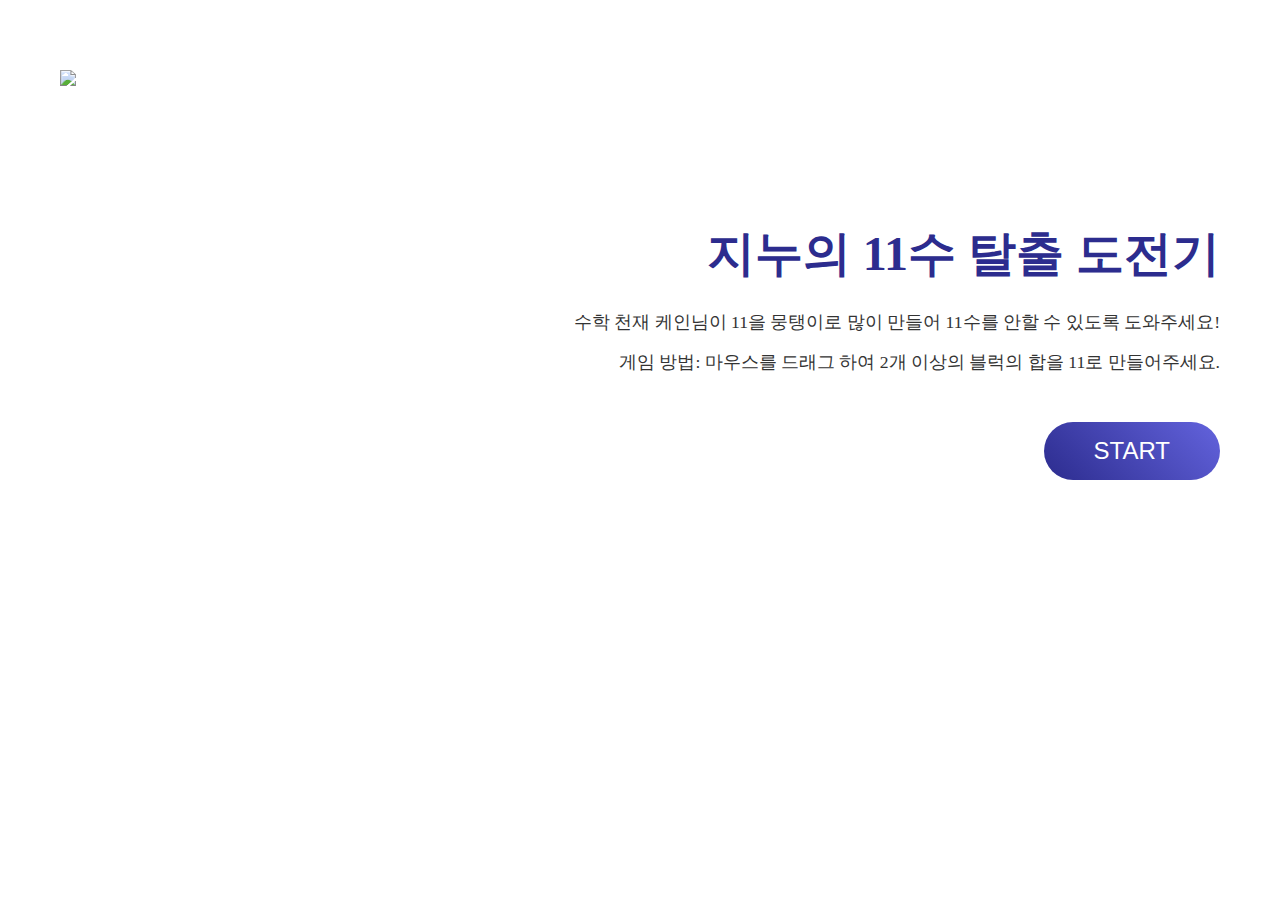
==== game_screen.html @ 7a7f0091 "style: 코드 컨벤션 규칙" ====
<!DOCTYPE html>
<html lang="en">
<head>
    <meta charset="UTF-8">
    <meta name="viewport" content="width=device-width, initial-scale=1.0">
    <link rel="stylesheet" href="./css/game.css">
    <link rel="stylesheet" href="./css/start.css">
    <title>ㅎㅇ</title>
</head>
<body oncontextmenu="return false" ondragstart="return false" onkeydown="return false">

    <!-- 스타팅 화면 -->
    <div class = "start-screen-container">
        <!-- 이미지 -->
        <div class="img-container">
            <img id="explain_img" src="./img/start.jpg">
        </div>
        <!-- 설명 -->
        <div class="text-container">
            <h1>지누의 11수 탈출 도전기</h1>
            <div id="explain1">수학 천재 케인님이 11을 뭉탱이로 많이 만들어 11수를 안할 수 있도록 도와주세요!</div>
            <div id="explain2">게임 방법: 마우스를 드래그 하여 2개 이상의 블럭의 합을 11로 만들어주세요.</div>
            <button id="startButton">start</button>
        </div>
    </div>

    <!-- 게임 화면 -->
    <div class="game-screen">
        <div class="timer-container">
            <div id="timerProgressBar" class="timer-progress-bar">
                <div id="timerProgressInner" class="timer-progress-inner"></div>
                <img id="progressImage" src="./img/m.jpg" class="progress-image">
            </div>
        </div>
        <div id="timer"></div>

        <canvas id="gameCanvas" width="1200" height="600"></canvas>
        <div id="score"></div>

        <footer>
            <div class="icon-links">
                소스코드: <a href="https://github.com/" target="_blank" rel="noopener noreferrer"><img src="./img/github_icon.svg"></a>
            </div>
        </footer>
    </div>

    <script type="module" src="script.js"></script>
</body>
</html>
---- css/game.css ----
body {
    display: flex;
    justify-content: center;
    align-items: center;
    margin: 0;
    -webkit-user-select: none !important; 
    -moz-user-select: -moz-none !important;
    -ms-user-select: none !important;
    user-select: none !important;
}

/* screen */
.game-screen {
    display: none;
}

/* score */

/* timer */
.timer-container {
    width: 100%;
    margin-bottom: 10px;
    display: flex;
    justify-content: center;
    pointer-events: none;
    overflow: hidden;
}
.timer-progress-bar {
    width: 90%;
    height: 20px;
    background-color: #f0f0f0;
    border-radius: 10px;
    margin-top: 5px;
    margin-bottom: 5px;
    position: relative;
}
.timer-progress-inner {
    height: 100%;
    width: 100%;
    background-color: #66cc33;
    transition: width 0.5s ease, background-color 0.5s ease;
    border-radius: 10px;
}
.progress-image {
    position: absolute;
    top: -10px;
    width: 60px; 
    height: 50px;
    transition: left 0.5s ease;
    z-index: 10; 
    pointer-events: none;
}

/* footer */
footer{
    padding-top: 10px;
}
.icon-links img { 
    width: 24px; 
    height: 24px; 
    transition: 0.2s; 
}
.icon-links img:hover { 
    transform: scale(1.1);
    fill: black;
}
---- css/start.css ----
@import url("https://cdn.jsdelivr.net/gh/orioncactus/pretendard@v1.3.9/dist/web/static/pretendard.min.css");

.start-screen-container {
  display: flex;
  align-items: flex-start;
  justify-content: space-between;

  margin: 20px;
  padding: 20px;

  width: 1200px;
  height: 500px;
  box-sizing: border-box;
  animation: fadeIn 2s;
}

.img-container {
  flex: 1;
  max-width: 50%;

  margin: 30px 0 0 0;
}

#explain_img {
  max-width: 100%;
  height: auto;
}

.text-container {
  flex: 1;
  max-width: 50%;

  display: flex;
  flex-direction: column;
  align-items: flex-end;

  margin: 150px 0 0 0;

  text-align: right;
  white-space: nowrap;
  font-family: 'pretendard';
}

.text-container h1 {
  font-size: 3rem;
  margin-bottom: 1rem;
  color: #2c2c8e;
}
  
#explain1, #explain2 {
  font-size: 1.1rem;
  margin: 0.5rem 0;
  color: #333;
}
  
#explain2 {
  margin-bottom: 3rem;
}
  
#startButton {
  font-size: 1.5rem;
  padding: 15px 50px;
  text-transform: uppercase;

  background: linear-gradient(45deg, #2c2c8e, #6363dd);
  color: white;

  border: none;
  border-radius: 50px;
  
  cursor: pointer;
  position: relative;
  overflow: hidden;
  transition: all 0.3s ease;
}
  
#startButton:hover {
  transform: scale(1.05);
}
  
#startButton:active {
  transform: scale(0.98);
}
  
#startButton::before {
  content: '';
  position: absolute;
  top: -50%;
  left: -50%;
  width: 200%;
  height: 200%;
  background: rgba(255, 255, 255, 0.1);
  transform: rotate(45deg);
  transition: all 0.4s;
  opacity: 0;
}
  
#startButton:hover::before {
  animation: shine 1.5s;
}
    
@keyframes fadeIn {
  from {
    opacity: 0;
    transform: translateY(20px);
  }
  to {
    opacity: 1;
    transform: translateY(0);
  }
}
  
@keyframes shine {
  0% {
    opacity: 0;
    left: -50%;
  }
  50% {
    opacity: 0.5;
  }
  100% {
    opacity: 0;
    left: 150%;
  }
}
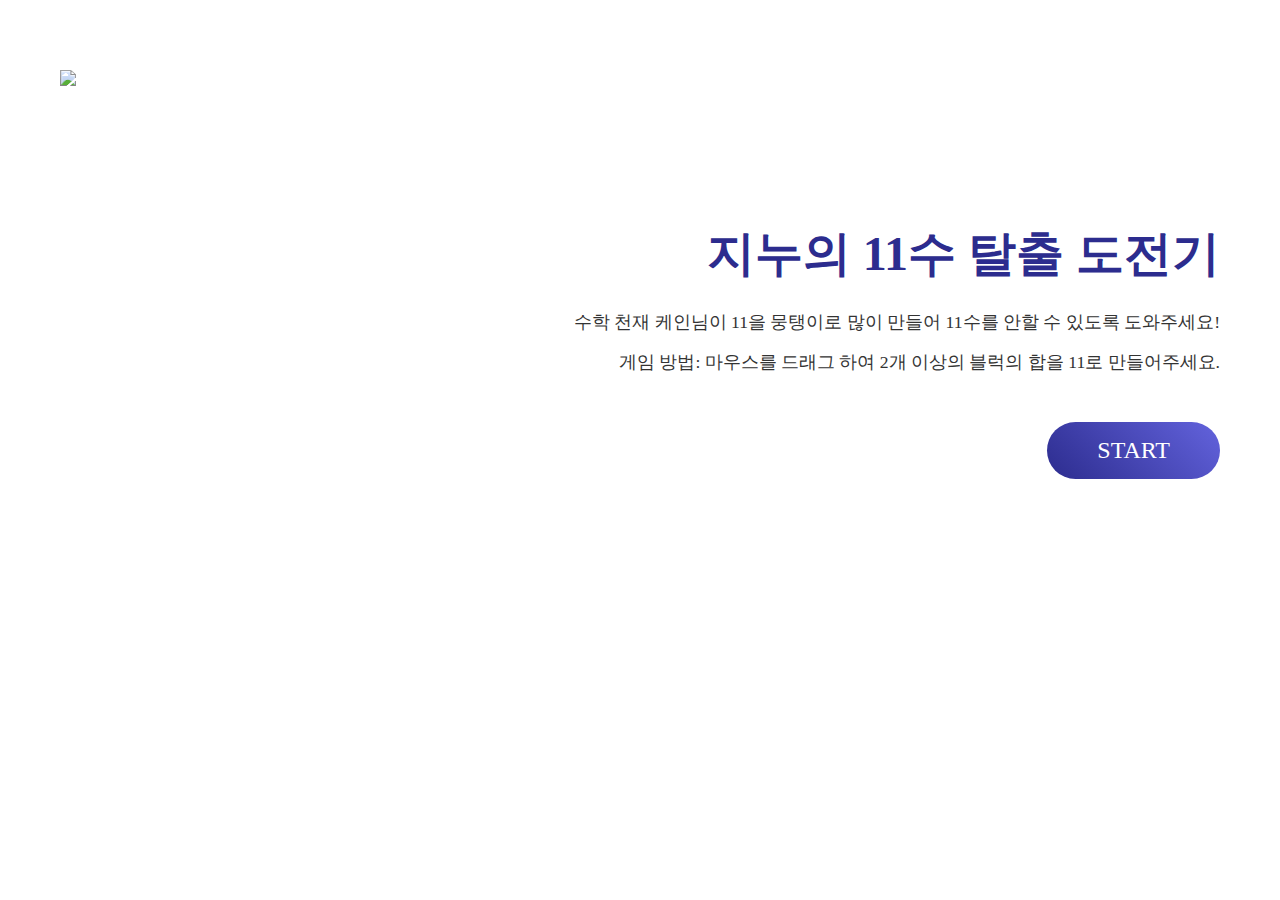
==== commit 36506cbb: "style: 폰트 통일" ====
--- a/game_screen.html
+++ b/game_screen.html
@@ -5,6 +5,7 @@
     <meta name="viewport" content="width=device-width, initial-scale=1.0">
     <link rel="stylesheet" href="./css/game.css">
     <link rel="stylesheet" href="./css/start.css">
+    <link rel="stylesheet" as="style" crossorigin href="https://cdn.jsdelivr.net/gh/orioncactus/pretendard@v1.3.9/dist/web/static/pretendard.min.css" />
     <title>ㅎㅇ</title>
 </head>
 <body oncontextmenu="return false" ondragstart="return false" onkeydown="return false">
--- a/css/game.css
+++ b/css/game.css
@@ -1,3 +1,7 @@
+*{
+    font-family: 'pretendard';
+}
+
 body {
     display: flex;
     justify-content: center;
--- a/css/start.css
+++ b/css/start.css
@@ -1,5 +1,3 @@
-@import url("https://cdn.jsdelivr.net/gh/orioncactus/pretendard@v1.3.9/dist/web/static/pretendard.min.css");
-
 .start-screen-container {
   display: flex;
   align-items: flex-start;
@@ -38,7 +36,6 @@
 
   text-align: right;
   white-space: nowrap;
-  font-family: 'pretendard';
 }
 
 .text-container h1 {
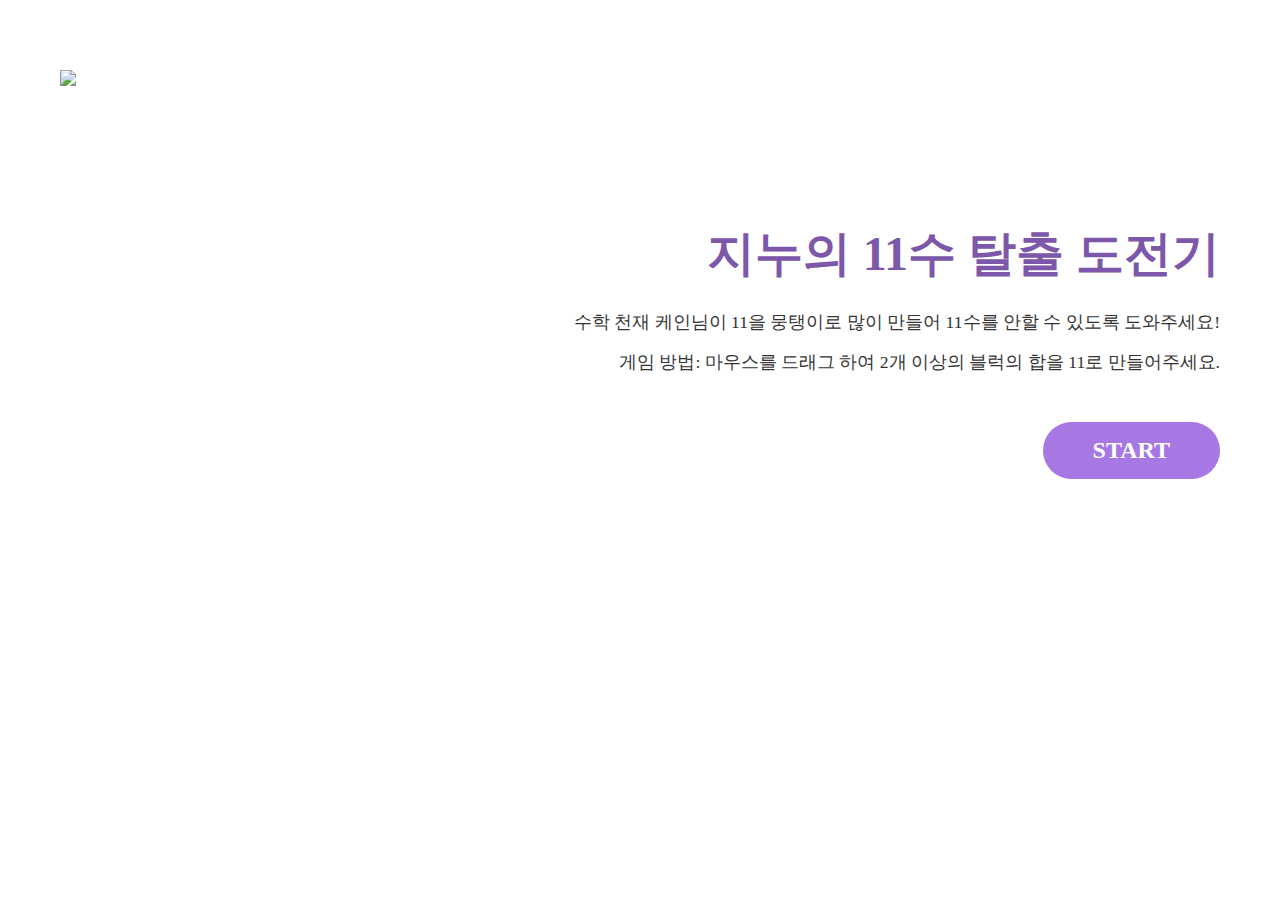
==== commit 737c1cf2: "feat: 100점 이상시 이스터에그" ====
--- a/game_screen.html
+++ b/game_screen.html
@@ -6,7 +6,7 @@
     <link rel="stylesheet" href="./css/game.css">
     <link rel="stylesheet" href="./css/start.css">
     <link rel="stylesheet" as="style" crossorigin href="https://cdn.jsdelivr.net/gh/orioncactus/pretendard@v1.3.9/dist/web/static/pretendard.min.css" />
-    <title>ㅎㅇ</title>
+    <title>지누의 11수 탈출 도전기</title>
 </head>
 <body oncontextmenu="return false" ondragstart="return false" onkeydown="return false">
 
@@ -14,7 +14,7 @@
     <div class = "start-screen-container">
         <!-- 이미지 -->
         <div class="img-container">
-            <img id="explain_img" src="./img/start.jpg">
+            <img id="explain_img" src="./img/start.png">
         </div>
         <!-- 설명 -->
         <div class="text-container">
@@ -28,19 +28,35 @@
     <!-- 게임 화면 -->
     <div class="game-screen">
         <div class="timer-container">
+            <div class="timer-write"> TIME </div>
             <div id="timerProgressBar" class="timer-progress-bar">
                 <div id="timerProgressInner" class="timer-progress-inner"></div>
                 <img id="progressImage" src="./img/m.jpg" class="progress-image">
             </div>
+            <div id="timer"></div>
         </div>
-        <div id="timer"></div>
 
         <canvas id="gameCanvas" width="1200" height="600"></canvas>
+        <br>
         <div id="score"></div>
 
+        <div id="game-over-screen" class="hidden">
+            <div class="game-over-content">
+                <h1 id="final-score"></h1>
+                <img class="ending-img hidden" src="./img/ending.png" />
+                <button id="retry-button">다시하기</button>
+            </div>
+        </div>
+        
         <footer>
+            <div class="footer-write">
+                케인님 유튜브 채널: <a href="https://www.youtube.com/@kanetv8">유튜브 바로가기</a>
+                / 케인님 치지직 채널: <a href="https://chzzk.naver.com/live/7b1acb37b35928ff690d011296a9e5ab">치지직 갈껄</a>
+            </div>
+            <br>
             <div class="icon-links">
-                소스코드: <a href="https://github.com/" target="_blank" rel="noopener noreferrer"><img src="./img/github_icon.svg"></a>
+                <div class="source-write">제작자 깃허브: </div>
+                <a href="https://github.com/" target="_blank" rel="noopener noreferrer"><img src="./img/github_icon.svg"></a>
             </div>
         </footer>
     </div>
--- a/css/game.css
+++ b/css/game.css
@@ -1,4 +1,4 @@
-*{
+* {
     font-family: 'pretendard';
 }
 
@@ -18,26 +18,37 @@
     display: none;
 }
 
-/* score */
-
 /* timer */
 .timer-container {
     width: 100%;
-    margin-bottom: 10px;
+    margin: 20px 0;
     display: flex;
     justify-content: center;
-    pointer-events: none;
+    align-items: center;
+    overflow: visible;
+    position: relative;
+}
+
+.timer-write {
+    font-size: 16px;
+    font-weight: 900;
+    color: #a2a2a2;
+    top: -25px;
+    padding: 5px 10px;
+    border-radius: 5px;
+}
+
+.timer-progress-bar {
+    width: 90%;
+    height: 25px;
+    background-color: #f0f0f0;
+    border-radius: 10px;
+    margin: 5px 0;
+    position: relative;
+    box-shadow: inset 0 2px 5px rgba(0, 0, 0, 0.1);
     overflow: hidden;
 }
-.timer-progress-bar {
-    width: 90%;
-    height: 20px;
-    background-color: #f0f0f0;
-    border-radius: 10px;
-    margin-top: 5px;
-    margin-bottom: 5px;
-    position: relative;
-}
+
 .timer-progress-inner {
     height: 100%;
     width: 100%;
@@ -45,26 +56,123 @@
     transition: width 0.5s ease, background-color 0.5s ease;
     border-radius: 10px;
 }
+
 .progress-image {
     position: absolute;
     top: -10px;
+    transform: translateX(-50%);
     width: 60px; 
     height: 50px;
     transition: left 0.5s ease;
-    z-index: 10; 
     pointer-events: none;
+    filter: drop-shadow(0 3px 3px rgba(0, 0, 0, 0.2));
+}
+
+/* score */
+#score {
+    font-size: 22px;
+    font-weight: 600;
+    color: #333;
+    padding: 10px 15px;
+    text-align: center;
 }
 
 /* footer */
-footer{
-    padding-top: 10px;
+footer {
+    padding-top: 15px;
+    text-align: center;
+    border-top: 1px solid #eee;
 }
+
+.icon-links {
+    display: flex;
+    justify-content: center;
+    gap: 6px;
+    color: #8e8f96;
+}
+
+.source-write {
+    margin-top: -2px;
+}
+
 .icon-links img { 
     width: 24px; 
-    height: 24px; 
+    height: 24px;
+    margin-top: -4px;
     transition: 0.2s; 
 }
 .icon-links img:hover { 
     transform: scale(1.1);
-    fill: black;
+}
+
+/* gameover */
+#game-over-screen {
+    position: absolute;
+    top: 0;
+    left: 0;
+    width: 100%;
+    height: 100%;
+    background-color: rgba(0, 0, 0, 0.85);
+    display: flex;
+    flex-direction: column;
+    justify-content: center;
+    align-items: center;
+    z-index: 10;
+}
+
+.hidden {
+    display: none !important;
+}
+
+.game-over-content {
+    display: flex;
+    flex-direction: column;
+    align-items: center; /* 요소들을 가운데 정렬 */
+    text-align: center;
+    text-align: center;
+    animation: fadeIn 0.5s ease-in-out;
+}
+
+#final-score {
+    font-size: 50px;
+    color: white;
+    margin-bottom: 30px;
+}
+
+.ending-img {
+    max-width: 500px;
+    margin-bottom: 30px;
+    border-radius: 10px;
+    animation: scaleIn 0.7s ease-in-out;
+}
+
+#retry-button {
+    width: 200px;
+    padding: 12px 30px;
+    font-size: 24px;
+    background:#a777e3;
+    color: white;
+    border: none;
+    border-radius: 50px;
+    cursor: pointer;
+    transition: all 0.3s ease;
+}
+
+#retry-button:hover {
+    transform: translateY(-3px);
+}
+
+#retry-button:active {
+    transform: translateY(1px);
+}
+
+
+@keyframes fadeIn {
+    from { opacity: 0; transform: translateY(-20px); }
+    to { opacity: 1; transform: translateY(0); }
+}
+
+@keyframes scaleIn {
+    from { opacity: 0; transform: scale(0.8); }
+    to { opacity: 1; transform: scale(1); }
 }--- a/css/start.css
+++ b/css/start.css
@@ -41,7 +41,8 @@
 .text-container h1 {
   font-size: 3rem;
   margin-bottom: 1rem;
-  color: #2c2c8e;
+  color: #7c57aa;
+  font-weight: 900;
 }
   
 #explain1, #explain2 {
@@ -56,10 +57,11 @@
   
 #startButton {
   font-size: 1.5rem;
+  font-weight: 900;
   padding: 15px 50px;
   text-transform: uppercase;
 
-  background: linear-gradient(45deg, #2c2c8e, #6363dd);
+  background:#a777e3;
   color: white;
 
   border: none;
